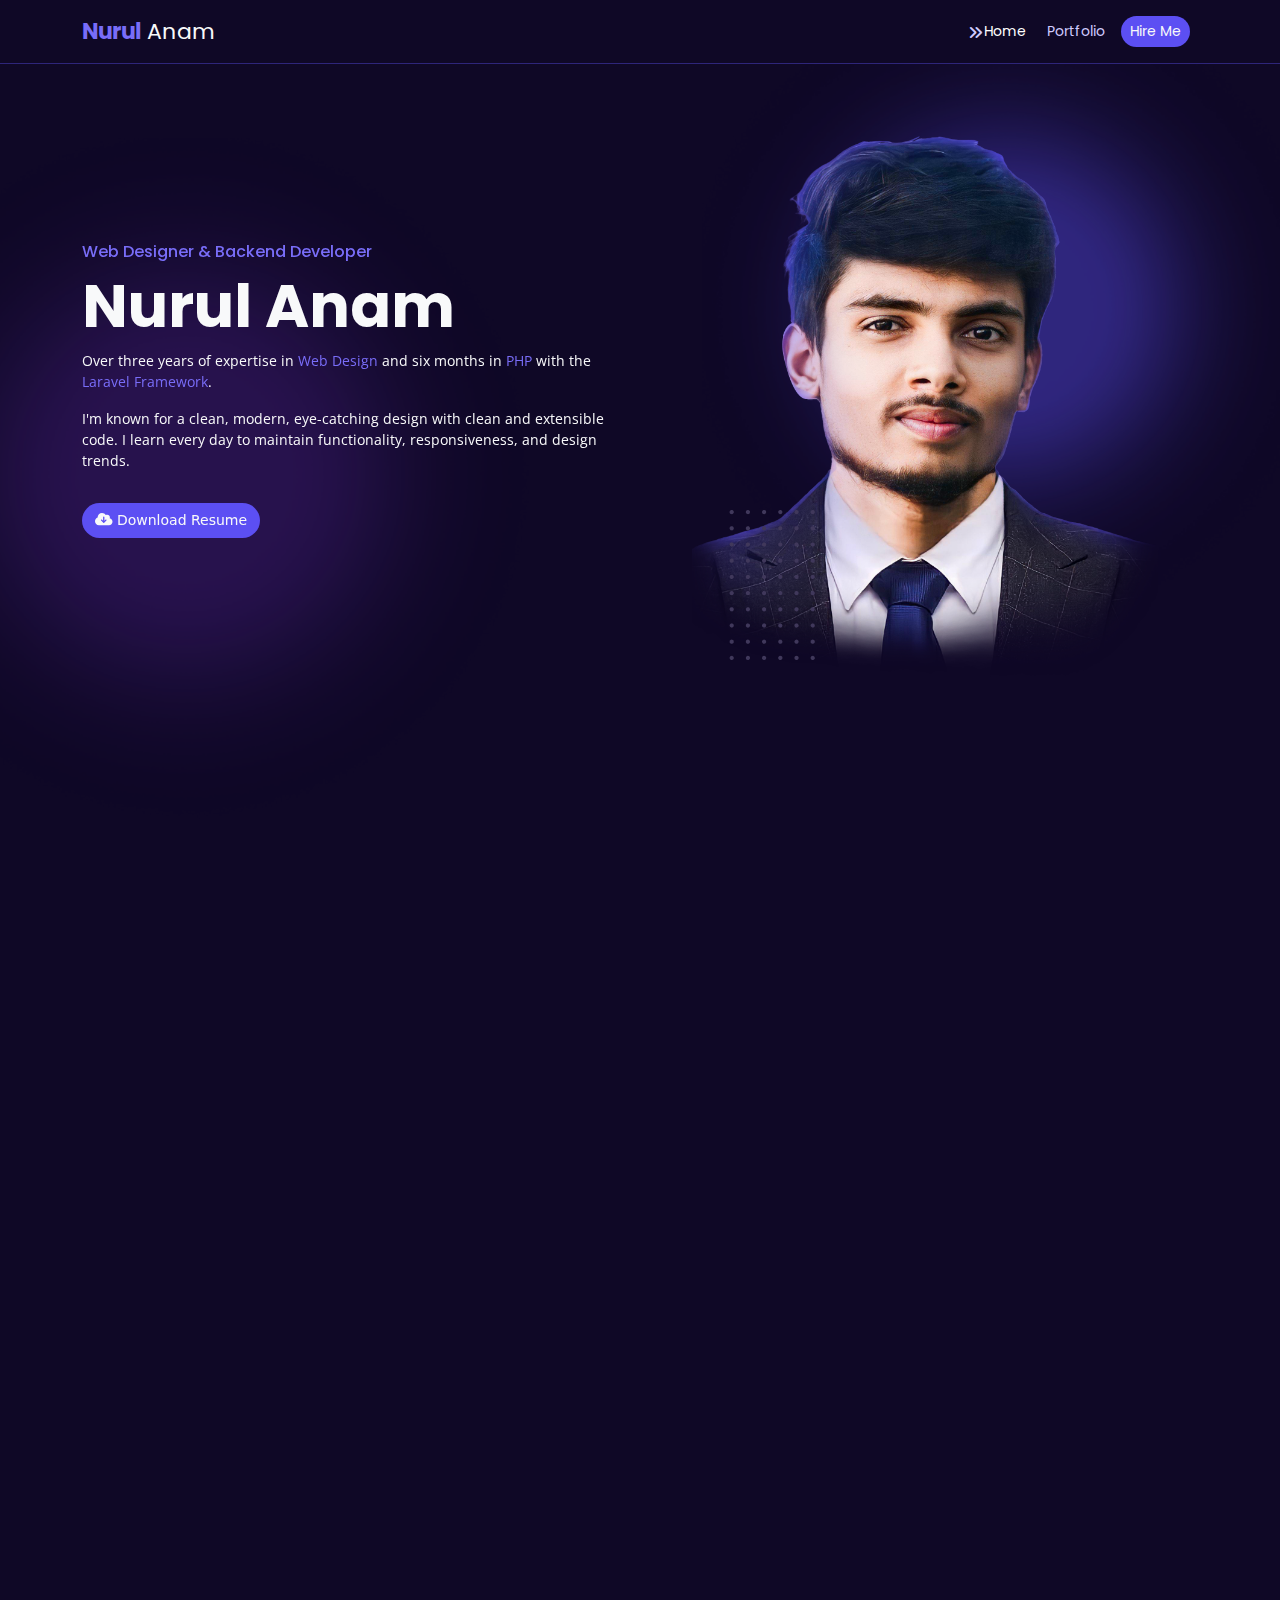
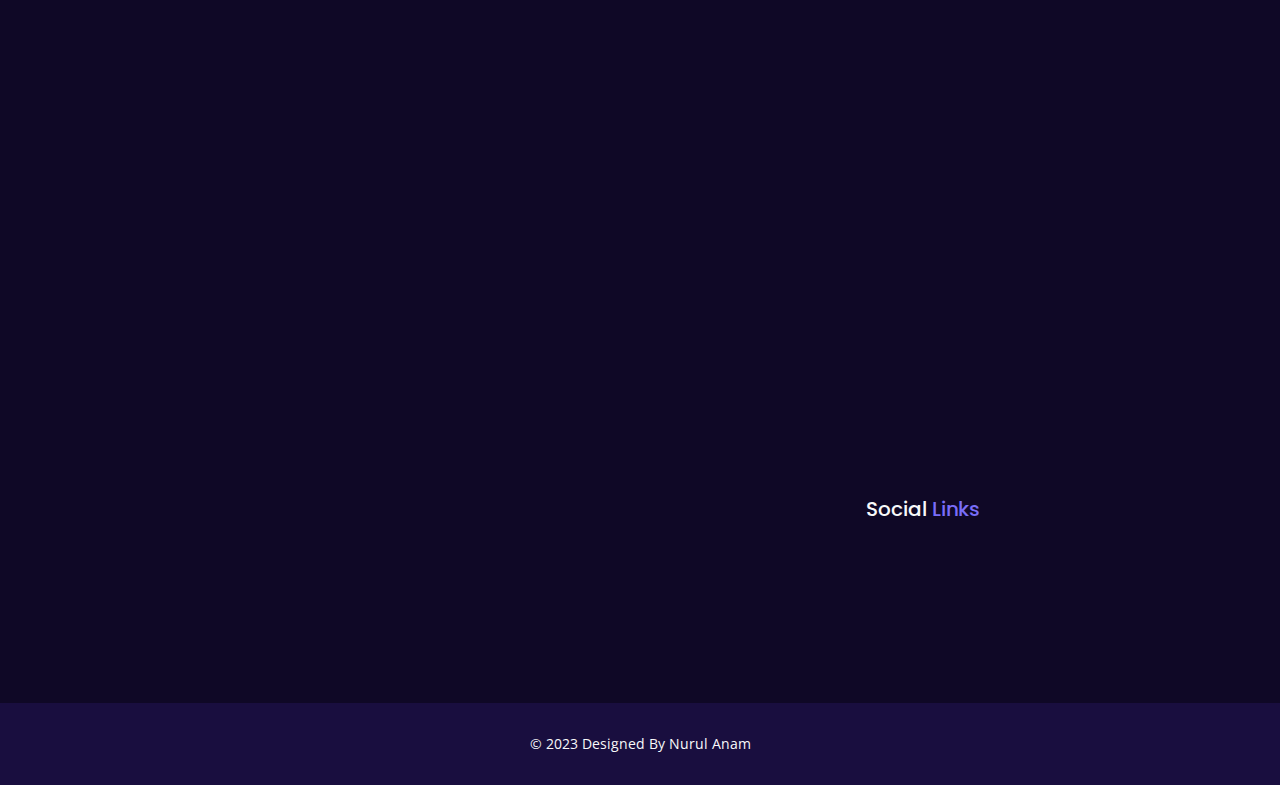
==== index.html @ 7de08f49 "portfolio page created" ====
<!DOCTYPE html>
<html lang="en">

<head>
    <!-- meta -->
    <meta charset="UTF-8">
    <meta http-equiv="X-UA-Compatible" content="IE=edge">
    <meta name="viewport" content="width=device-width, initial-scale=1.0">
    <!-- title -->
    <title>Nurul Anam : Web Designer And Backend Developer</title>
    <!-- fonts -->
    <link rel="preconnect" href="https://fonts.googleapis.com">
    <link rel="preconnect" href="https://fonts.gstatic.com" crossorigin>
    <!-- open sans -->
    <link
        href="https://fonts.googleapis.com/css2?family=Open+Sans:ital,wght@0,300;0,400;0,500;0,600;0,700;0,800;1,300;1,400;1,500;1,600;1,700;1,800&display=swap"
        rel="stylesheet">
    <!-- poppins -->
    <link
        href="https://fonts.googleapis.com/css2?family=Poppins:ital,wght@0,100;0,200;0,300;0,400;0,500;0,600;0,700;0,800;0,900;1,100;1,200;1,300;1,400;1,500;1,600;1,700;1,800;1,900&display=swap"
        rel="stylesheet">

    <!-- css links start -->
    <!-- font awesome -->
    <link rel="stylesheet" href="assets/css/all.css">
    <!-- AOS animation css -->
    <link rel="stylesheet" href="assets/css/aos.css">
    <!-- Magnific Popup core CSS file -->
    <link rel="stylesheet" href="assets/css/magnific-popup.css">
    <!-- bootstrap css -->
    <link rel="stylesheet" href="assets/css/bootstrap.min.css">
    <!-- main css -->
    <link rel="stylesheet" href="assets/scss/style.css">

    <!-- css links end -->


</head>
<!-- bg-body-tertiary -->

<body>
    <!-- header start -->
    <header>
        <!-- navbar start -->
        <nav class="navbar navbar-expand-lg bg-custom-1 fixed-top">
            <div class="container">
                <a class="navbar-brand text-light" href="#"><span><b>Nurul</b></span> Anam</a>
                <button class="navbar-toggler" type="button" data-bs-toggle="collapse"
                    data-bs-target="#navbarSupportedContent" aria-controls="navbarSupportedContent"
                    aria-expanded="false" aria-label="Toggle navigation">
                    <span class="navbar-toggler-icon"></span>
                </button>
                <div class="collapse navbar-collapse" id="navbarSupportedContent">
                    <ul class="navbar-nav ms-auto mb-2 mb-lg-0 align-items-center">
                        <li class="nav-item">
                            <a class="nav-link active" aria-current="page" href="#">Home</a>
                        </li>
                        <li class="nav-item">
                            <a class="nav-link" href="portfolio.html">Portfolio</a>
                        </li>
                        <li class="nav-item">
                            <a href="https://www.upwork.com/freelancers/~012e514f0b6fb2453f" class="nav-link button"
                                target="_blank"><button class="btn btn-sm text-light rounded-pill">Hire Me</button></a>
                        </li>
                    </ul>
                </div>
            </div>
        </nav>
        <!-- navbar end -->
    </header>
    <!-- header end -->

    <!-- banner section start -->
    <section class="banner">
        <div class="container">
            <div class="row align-items-center">
                <div class="col-md-6 align-items-center text-center text-md-start">
                    <div class="banner-texts" data-aos="fade-right" data-aos-easing="fade-left"
                        data-aos-duration="1500">
                        <h6 class="text-color-1">Web Designer & Backend Developer</h6>
                        <h1 class="text-light">Nurul Anam</h1>
                        <p class="text-light">Over three years of expertise in <span class="text-un">Web Design</span>
                            and six months in <span>PHP</span> with the <span>Laravel Framework</span>.</p>
                        <p class="text-light"> I'm known for a clean, modern, eye-catching design with clean and
                            extensible code.
                            I learn every day to maintain functionality, responsiveness, and design trends.</p>
                        <a href="assets/files/Nurul-Anam.pdf" class="btn text-light rounded-pill mt-3"><i
                                class="fa-solid fa-cloud-arrow-down"></i> Download Resume</a>
                    </div>
                </div>
                <div class="col-md-6">
                    <div class="banner-image" data-aos="fade-up" data-aos-easing="flip-down" data-aos-duration="1500"
                        data-aos-delay="100">
                        <img src="assets/images/NURUL ANAM.png" alt="Nurul Anam" class="img-fluid">
                    </div>
                </div>
            </div>
        </div>
    </section>
    <!-- banner section end -->

    <!-- quality section start -->
    <section class="quality">
        <div class="container">
            <div class="row">
                <div class="col-md-12 col-lg-8 offset-lg-2 rounded py-3 bg-custom-2 quality-box" data-aos="flip-up"
                    data-aos-easing="flip-down" data-aos-duration="1500">
                    <div class="row">
                        <div class="col-6 col-md-3 text-center">
                            <div class="qulaity-icon mt-3">
                                <div class="icon">
                                    <i class="fa-solid fa-display"></i>
                                </div>
                            </div>
                            <p class="pt-2">Responsive Design</p>
                        </div>
                        <div class="col-6 col-md-3 text-center">
                            <div class="qulaity-icon mt-3">
                                <div class="icon">
                                    <i class="fa-solid fa-user"></i>
                                </div>
                            </div>
                            <p class="pt-2">100% Satisfaction</p>
                        </div>
                        <div class="col-6 col-md-3 text-center">
                            <div class="qulaity-icon mt-3">
                                <div class="icon">
                                    <i class="fa-solid fa-hand-sparkles"></i>
                                </div>
                            </div>
                            <p class="pt-2">Clean Code</p>
                        </div>
                        <div class="col-6 col-md-3 text-center">
                            <div class="qulaity-icon mt-3">
                                <div class="icon">
                                    <i class="fa-solid fa-truck-fast"></i>
                                </div>
                            </div>
                            <p class="pt-2">On-Time Delivery</p>

                        </div>
                    </div>
                </div>
            </div>
        </div>
    </section>
    <!-- quality section end -->

    <!-- skills section start -->
    <section class="skills">
        <div class="container">
            <h2 class="text-light text-center" data-aos="fade-up" data-aos-easing="fade-down" data-aos-duration="1500">
                My <span>Skills</span></h2>
            <div class="row">
                <div class="col-md-6 pe-md-4">
                    <div class="row skills-item mb-3" data-aos="fade-right" data-aos-easing="fade-right"
                        data-aos-duration="1500">
                        <div class="col-sm-3">
                            <h5 class="text-light mb-0">HTML <span><b>:</b></span> </h5>
                        </div>
                        <div class="col-sm-9">
                            <div class="progress w-100">
                                <div class="progress-bar progress-bar-striped progress-bar-animated" role="progressbar"
                                    aria-label="Example with label" style="width: 98%;" aria-valuenow="98"
                                    aria-valuemin="0" aria-valuemax="100">98%</div>
                            </div>
                        </div>
                    </div>
                    <div class="row skills-item mb-3" data-aos="fade-right" data-aos-easing="fade-right"
                        data-aos-duration="1500" data-aos-delay="50">
                        <div class="col-sm-3">
                            <h5 class="text-light mb-0">CSS <span><b>:</b></span></h5>
                        </div>
                        <div class="col-sm-9">
                            <div class="progress w-100">
                                <div class="progress-bar progress-bar-striped progress-bar-animated" role="progressbar"
                                    aria-label="Example with label" style="width: 95%;" aria-valuenow="95"
                                    aria-valuemin="0" aria-valuemax="100">95%</div>
                            </div>
                        </div>
                    </div>
                    <div class="row skills-item mb-3" data-aos="fade-right" data-aos-easing="fade-right"
                        data-aos-duration="1500" data-aos-delay="50">
                        <div class="col-sm-3">
                            <h5 class="text-light mb-0">Bootstrap <span><b>:</b></span></h5>
                        </div>
                        <div class="col-sm-9">
                            <div class="progress w-100">
                                <div class="progress-bar progress-bar-striped progress-bar-animated" role="progressbar"
                                    aria-label="Example with label" style="width: 90%;" aria-valuenow="90"
                                    aria-valuemin="0" aria-valuemax="100">90%</div>
                            </div>
                        </div>
                    </div>
                    <div class="row skills-item mb-3" data-aos="fade-right" data-aos-easing="fade-right"
                        data-aos-duration="1500" data-aos-delay="50">
                        <div class="col-sm-3">
                            <h5 class="text-light mb-0">jQuery <span><b>:</b></span></h5>
                        </div>
                        <div class="col-sm-9">
                            <div class="progress w-100">
                                <div class="progress-bar progress-bar-striped progress-bar-animated" role="progressbar"
                                    aria-label="Example with label" style="width: 85%;" aria-valuenow="85"
                                    aria-valuemin="0" aria-valuemax="100">85%</div>
                            </div>
                        </div>
                    </div>
                    <div class="row skills-item mb-3" data-aos="fade-right" data-aos-easing="fade-right"
                        data-aos-duration="1500" data-aos-delay="50">
                        <div class="col-sm-3">
                            <h5 class="text-light mb-0">WordPress <span><b>:</b></span></h5>
                        </div>
                        <div class="col-sm-9">
                            <div class="progress w-100">
                                <div class="progress-bar progress-bar-striped progress-bar-animated" role="progressbar"
                                    aria-label="Example with label" style="width: 90%;" aria-valuenow="90"
                                    aria-valuemin="0" aria-valuemax="100">90%</div>
                            </div>
                        </div>
                    </div>
                </div>

                <div class="col-md-6 ps-md-4">
                    <div class="row skills-item mb-3" data-aos="fade-left" data-aos-easing="fade-right"
                        data-aos-duration="1500" data-aos-delay="50">
                        <div class="col-sm-3">
                            <h5 class="text-light mb-0">Ajax <span><b>:</b></span></h5>
                        </div>
                        <div class="col-sm-9">
                            <div class="progress w-100">
                                <div class="progress-bar progress-bar-striped progress-bar-animated" role="progressbar"
                                    aria-label="Example with label" style="width: 70%;" aria-valuenow="70"
                                    aria-valuemin="0" aria-valuemax="100">70%</div>
                            </div>
                        </div>
                    </div>
                    <div class="row skills-item mb-3" data-aos="fade-left" data-aos-easing="fade-right"
                        data-aos-duration="1500" data-aos-delay="50">
                        <div class="col-sm-3">
                            <h5 class="text-light mb-0">PHP <span><b>:</b></span></h5>
                        </div>
                        <div class="col-sm-9">
                            <div class="progress w-100">
                                <div class="progress-bar progress-bar-striped progress-bar-animated" role="progressbar"
                                    aria-label="Example with label" style="width: 85%;" aria-valuenow="85"
                                    aria-valuemin="0" aria-valuemax="100">85%</div>
                            </div>
                        </div>
                    </div>
                    <div class="row skills-item mb-3" data-aos="fade-left" data-aos-easing="fade-right"
                        data-aos-duration="1500" data-aos-delay="50">
                        <div class="col-sm-3">
                            <h5 class="text-light mb-0">Laravel <span><b>:</b></span></h5>
                        </div>
                        <div class="col-sm-9">
                            <div class="progress w-100">
                                <div class="progress-bar progress-bar-striped progress-bar-animated" role="progressbar"
                                    aria-label="Example with label" style="width: 80%;" aria-valuenow="80"
                                    aria-valuemin="0" aria-valuemax="100">80%</div>
                            </div>
                        </div>
                    </div>
                    <div class="row skills-item mb-3" data-aos="fade-left" data-aos-easing="fade-right"
                        data-aos-duration="1500" data-aos-delay="50">
                        <div class="col-sm-3">
                            <h5 class="text-light mb-0">JSON <span><b>:</b></span></h5>
                        </div>
                        <div class="col-sm-9">
                            <div class="progress w-100">
                                <div class="progress-bar progress-bar-striped progress-bar-animated" role="progressbar"
                                    aria-label="Example with label" style="width: 80%;" aria-valuenow="80"
                                    aria-valuemin="0" aria-valuemax="100">80%</div>
                            </div>
                        </div>
                    </div>
                    <div class="row skills-item mb-3" data-aos="fade-left" data-aos-easing="fade-right"
                        data-aos-duration="1500" data-aos-delay="50">
                        <div class="col-sm-3">
                            <h5 class="text-light mb-0">MySQL <span><b>:</b></span></h5>
                        </div>
                        <div class="col-sm-9">
                            <div class="progress w-100">
                                <div class="progress-bar progress-bar-striped progress-bar-animated" role="progressbar"
                                    aria-label="Example with label" style="width: 85%;" aria-valuenow="85"
                                    aria-valuemin="0" aria-valuemax="100">85%</div>
                            </div>
                        </div>
                    </div>
                </div>
            </div>
        </div>
    </section>
    <!-- skills section end -->

    <!-- recent project section start -->
    <section class="recent-projects">
        <div class="container text-center">
            <h2 class="text-light text-center" data-aos="fade-up" data-aos-easing="fade-down" data-aos-duration="1500">
                Recent <span>Projects</span></h2>
            <div class="row align-items-center">
                <div class="col-md-5 img-pop" data-aos="fade-right" data-aos-easing="fade-left" data-aos-duration="1500">
                    <a href="assets/images/projects/full preview/creative consultant agency wordpress landing page design .png" target="_blank">
                        <img src="assets/images/projects/consultant company landing page design.png" alt=""
                        class="img-fluid rounded">
                    </a>
                </div>
                <div class="col-md-7 text-light text-center text-md-start ps-md-5 my-4 my-md-0" data-aos="fade-left"
                    data-aos-easing="fade-right" data-aos-duration="1500">
                    <h3><span>Landing Page</span> Design for Consultant company.</h3>
                    <p>Lorem ipsum dolor sit amet consectetur, adipisicing elit. Accusantium assumenda molestias animi
                        natus sint porro similique atque veniam vitae modi.</p>
                    <p>Lorem ipsum dolor, sit amet consectetur adipisicing elit. Dolorem excepturi alias sint distinctio
                        voluptatum harum aperiam doloremque est optio, aliquid itaque vitae quod amet vel pariatur
                        tempore nostrum corporis molestias! Cupiditate reprehenderit voluptatum, delectus perspiciatis
                        quo est rem libero debitis harum, deserunt labore.</p>
                    <button class="btn text-light rounded-pill"><i class="fa-solid fa-eye"></i> Live Preview</button>
                </div>
            </div>
            <div class="row align-items-center">
                <div class="col-md-7 order-2 order-md-1 text-light text-center text-md-start text-shadow-img-left pe-md-5 my-4 my-md-0"
                    data-aos="fade-right" data-aos-easing="fade-left" data-aos-duration="1500">
                    <h3><span>PSD to HTML</span> Conversion using Bootstrap.</h3>
                    <p>Lorem ipsum dolor sit amet consectetur, adipisicing elit. Accusantium assumenda molestias animi
                        natus sint porro similique atque veniam vitae modi.</p>
                    <p>Lorem ipsum dolor, sit amet consectetur adipisicing elit. Dolorem excepturi alias sint distinctio
                        voluptatum harum aperiam doloremque est optio, aliquid itaque vitae quod amet vel pariatur
                        tempore nostrum corporis molestias! Cupiditate reprehenderit voluptatum, delectus perspiciatis
                        quo est rem libero debitis harum, deserunt labore.</p>
                    <button class="btn text-light rounded-pill"><i class="fa-solid fa-eye"></i> Live Preview</button>
                </div>
                <div class="col-md-5 order-1 order-md-2 img-pop" data-aos="fade-left" data-aos-easing="fade-right"
                    data-aos-duration="1500">
                    <a href="assets/images/projects/full preview/screencapture-nurulanam-me-nandine-psd-to-bootstrap-2023-02-04-18_41_20.png"
                        target="_blank">
                        <img src="assets/images/projects/PSD To HTML Using Bootstrap Conversion banner.png" alt=""
                            class="img-fluid rounded">
                    </a>
                </div>
            </div>
            <div class="row align-items-center">
                <div class="col-md-5 img-pop" data-aos="fade-right" data-aos-easing="fade-left"
                    data-aos-duration="1500">
                    <a href="assets/images/projects/full preview/689043144676795.6290657dba9fd.png" target="_blank">
                        <img src="assets/images/projects/WordPress Landing Page Design For An Emerald Company banner.png"
                            alt="" class="img-fluid rounded">
                    </a>
                </div>
                <div class="col-md-7 text-light text-center text-md-start text-shadow-img-right ps-md-5 my-4 my-md-0"
                    data-aos="fade-left" data-aos-easing="fade-right" data-aos-duration="1500">
                    <h3><span>WordPress Landing Page</span> for Emerald Zambia.</h3>
                    <p>Lorem ipsum dolor sit amet consectetur, adipisicing elit. Accusantium assumenda molestias animi
                        natus sint porro similique atque veniam vitae modi.</p>
                    <p>Lorem ipsum dolor, sit amet consectetur adipisicing elit. Dolorem excepturi alias sint distinctio
                        voluptatum harum aperiam doloremque est optio, aliquid itaque vitae quod amet vel pariatur
                        tempore nostrum corporis molestias! Cupiditate reprehenderit voluptatum, delectus perspiciatis
                        quo est rem libero debitis harum, deserunt labore.</p>
                    <button class="btn text-light rounded-pill"><i class="fa-solid fa-eye"></i> Live Preview</button>
                </div>
            </div>
            <div class="row align-items-center">
                <div class="col-md-7 order-2 order-md-1 text-light text-center text-md-start text-shadow-dot-right pe-md-5 my-4 my-md-0"
                    data-aos="fade-right" data-aos-easing="fade-left" data-aos-duration="1500">
                    <h3><span>Security Agency</span> Landing Page Design.</h3>
                    <p>Lorem ipsum dolor sit amet consectetur, adipisicing elit. Accusantium assumenda molestias animi
                        natus sint porro similique atque veniam vitae modi.</p>
                    <p>Lorem ipsum dolor, sit amet consectetur adipisicing elit. Dolorem excepturi alias sint distinctio
                        voluptatum harum aperiam doloremque est optio, aliquid itaque vitae quod amet vel pariatur
                        tempore nostrum corporis molestias! Cupiditate reprehenderit voluptatum, delectus perspiciatis
                        quo est rem libero debitis harum, deserunt labore.</p>
                    <a href="https://lima-security.com/" target="_blank">
                        <button class="btn text-light rounded-pill"><i class="fa-solid fa-eye"></i> Live Preview</button>
                    </a>
                </div>
                <div class="col-md-5 order-1 order-md-2 img-pop" data-aos="fade-left" data-aos-easing="fade-right"
                    data-aos-duration="1500">
                    <a href="assets/images/projects/full preview/security agency website design wordpress full web page by nurul anam.png"
                        target="_blank">
                        <img src="assets/images/projects/secqurity agency landing page design banner.png" alt=""
                            class="img-fluid rounded">
                    </a>
                </div>
            </div>
            <a href="portfolio.html">
                <button class="btn text-light mt-3 rounded-pill" data-aos="fade-up" data-aos-easing="fade-down"
                data-aos-duration="1500" data-aos-delay="50">Checkout All Projects <i
                    class="fa-solid fa-arrow-right"></i>
            </button>
            </a>
        </div>
    </section>
    <!-- recent project section end -->

    <!-- contact section start -->
    <section class="contact">
        <div class="container">
            <div class="row">
                <div class="col-12">
                    <h2 class="text-light text-center" data-aos="fade-up" data-aos-easing="fade-down"
                        data-aos-duration="1500">
                        Contact <span>Me</span></h2>
                    <div class="row align-items-center">
                        <div class="col-lg-8">
                            <!-- contact form start -->
                            <div class="contact-form bg-custom-2 rounded p-5" data-aos="fade-right"
                                data-aos-easing="fade-left" data-aos-duration="1500">
                                <form action="">
                                    <div class="form-group mb-3">
                                        <div class="row">
                                            <div class="col-sm-3">
                                                <label for="name" class="form-label text-light">Your Name
                                                    <span>*</span></label>
                                            </div>
                                            <div class="col-sm-9">
                                                <input type="text" class="form-control" placeholder="Enter Your Name">
                                            </div>
                                        </div>
                                    </div>
                                    <div class="form-group mb-3">
                                        <div class="row">
                                            <div class="col-sm-3">
                                                <label for="name" class="form-label text-light">E-mail
                                                    <span>*</span></label>
                                            </div>
                                            <div class="col-sm-9">
                                                <input type="text" class="form-control" placeholder="Enter Your E-Mail">
                                            </div>
                                        </div>
                                    </div>
                                    <div class="form-group mb-3">
                                        <div class="row">
                                            <div class="col-sm-3">
                                                <label for="name" class="form-label text-light">Message
                                                    <span>*</span></label>
                                            </div>
                                            <div class="col-sm-9">
                                                <textarea name="" id="" cols="30" rows="5" class="form-control"
                                                    placeholder="Type Your Message"></textarea>
                                            </div>
                                        </div>
                                    </div>
                                    <div class="form-group">
                                        <div class="row">
                                            <div class="col-sm-3">
                                            </div>
                                            <div class="col-sm-9">
                                                <button class="btn text-light rounded-pill"><i
                                                        class="fa-solid fa-paper-plane"></i> Send</button>
                                            </div>
                                        </div>
                                    </div>
                                </form>
                            </div>
                            <!-- contact form start -->
                        </div>
                        <div class="col-12 col-lg-4">
                            <ul class="list-group">
                                <li class="list-group-item d-flex justify-content-start align-items-center"
                                    data-aos="fade-left" data-aos-easing="fade-right" data-aos-duration="1500">
                                    <div class="contact-list-icon text-center text-light">
                                        <div class="icon">
                                            <i class="fa-solid fa-envelope-open-text"></i>
                                        </div>
                                    </div>
                                    <a href="mailto:nurulanam.bd@gmail.com">
                                        <p class="ms-3 text-light">nurulanam.bd@gmail.com</p>
                                    </a>
                                </li>
                                <li class="list-group-item d-flex justify-content-start align-items-center"
                                    data-aos="fade-left" data-aos-easing="fade-right" data-aos-duration="1500"
                                    data-aos-delay="50">
                                    <div class="contact-list-icon text-center text-light">
                                        <div class="icon">
                                            <i class="fa-solid fa-phone-volume"></i>
                                        </div>
                                    </div>
                                    <a href="tel:+8801787419798">
                                        <p class="ms-3 text-light">+880 1787419798</p>
                                    </a>
                                </li>
                                <li class="list-group-item d-flex justify-content-start align-items-center"
                                    data-aos="fade-left" data-aos-easing="fade-right" data-aos-duration="1500"
                                    data-aos-delay="100">
                                    <div class="contact-list-icon text-center text-light">
                                        <div class="icon">
                                            <i class="fa-solid fa-location-dot"></i>
                                        </div>
                                    </div>
                                    <p class="ms-3 text-light">Taltala, Satkhira, 9400, Bangladesh</p>
                                </li>
                            </ul>
                            <h5 class="text-light ms-4 py-4">Social <span>Links</span></h5>
                            <ul class="list d-flex justify-content-start">
                                <li class="list-group-item mx-2" data-bs-toggle="tooltip" data-bs-placement="bottom"
                                    data-bs-title="Behance" data-aos="fade-up" data-aos-easing="fade-down"
                                    data-aos-duration="1500" data-aos-delay="50">
                                    <a href="https://www.behance.net/nurulanam" target="_blank">
                                        <div class="contact-list-icon text-center text-light">
                                            <div class="icon">
                                                <i class="fa-brands fa-behance"></i>
                                            </div>
                                        </div>
                                    </a>
                                </li>
                                <li class="list-group-item mx-2" data-bs-toggle="tooltip" data-bs-placement="bottom"
                                    data-bs-title="Github" data-aos="fade-up" data-aos-easing="fade-down"
                                    data-aos-duration="1500" data-aos-delay="100">
                                    <a href="https://github.com/nurulanam" target="_blank">
                                        <div class="contact-list-icon text-center text-light">
                                            <div class="icon">
                                                <i class="fa-brands fa-github"></i>
                                            </div>
                                        </div>
                                    </a>
                                </li>
                                <li class="list-group-item mx-2" data-bs-toggle="tooltip" data-bs-placement="bottom"
                                    data-bs-title="Linkedin" data-aos="fade-up" data-aos-easing="fade-down"
                                    data-aos-duration="1500" data-aos-delay="150">
                                    <a href="https://www.linkedin.com/in/nurul-anam/" target="_blank">
                                        <div class="contact-list-icon text-center text-light">
                                            <div class="icon">
                                                <i class="fa-brands fa-linkedin-in"></i>
                                            </div>
                                        </div>
                                    </a>
                                </li>
                                <li class="list-group-item mx-2" data-bs-toggle="tooltip" data-bs-placement="bottom"
                                    data-bs-title="Youtube" data-aos="fade-up" data-aos-easing="fade-down"
                                    data-aos-duration="1500" data-aos-delay="200">
                                    <a href="https://www.youtube.com/@anams_secret" target="_blank">
                                        <div class="contact-list-icon text-center text-light">
                                            <div class="icon">
                                                <i class="fa-brands fa-youtube"></i>
                                            </div>
                                        </div>
                                    </a>
                                </li>
                                <li class="list-group-item mx-2" data-bs-toggle="tooltip" data-bs-placement="bottom"
                                    data-bs-title="Telegram" data-aos="fade-up" data-aos-easing="fade-down"
                                    data-aos-duration="1500" data-aos-delay="250">
                                    <a href="http://t.me/dev_anam" target="_blank">
                                        <div class="contact-list-icon text-center text-light">
                                            <div class="icon">
                                                <i class="fa-brands fa-telegram"></i>
                                            </div>
                                        </div>
                                    </a>
                                </li>
                            </ul>
                        </div>
                    </div>
                </div>
            </div>
        </div>
    </section>
    <!-- contact section end -->

    <!-- footer start -->
    <footer>
        <div class="container">
            <div class="row align-items-center">
                <div class="col-12 text-center text-light">
                    <p>&copy; 2023 Designed By Nurul Anam</p>
                </div>
            </div>
        </div>
    </footer>
    <!-- footer end -->

    <!-- scripts start -->
    <!-- jQuery -->
    <script src="//ajax.googleapis.com/ajax/libs/jquery/1.9.1/jquery.min.js"></script>
    <!-- Magnific Popup core JS file -->
    <script src="assets/js/jquery.magnific-popup.min.js"></script>
    <!-- font awesome  -->
    <script src="assets/js/all.js"></script>
    <!-- AOS animation -->
    <script src="assets/js/aos.js"></script>
    <!-- bootstrap  -->
    <script src="assets/js/bootstrap.bundle.min.js"></script>
    <!-- custom js  -->
    <script src="assets/js/custom.js"></script>

    <!-- scripts end -->

</body>

</html>
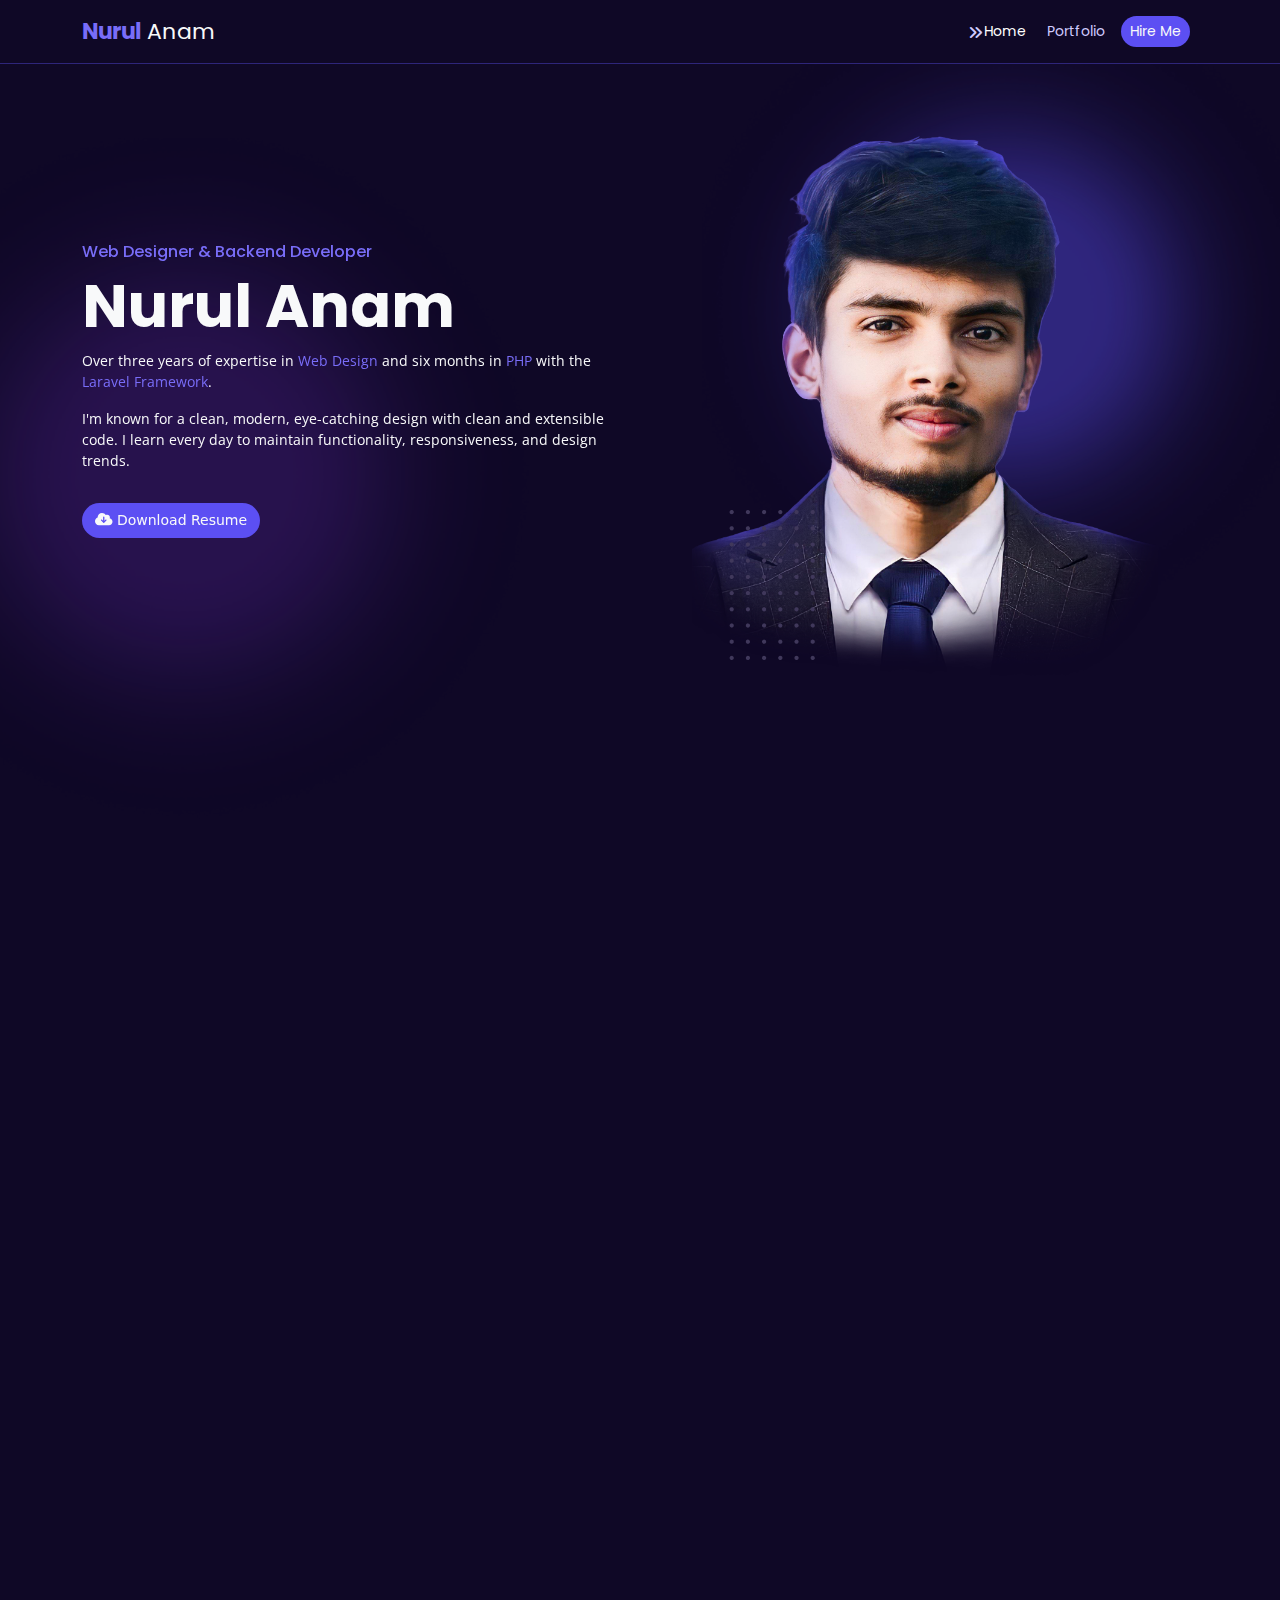
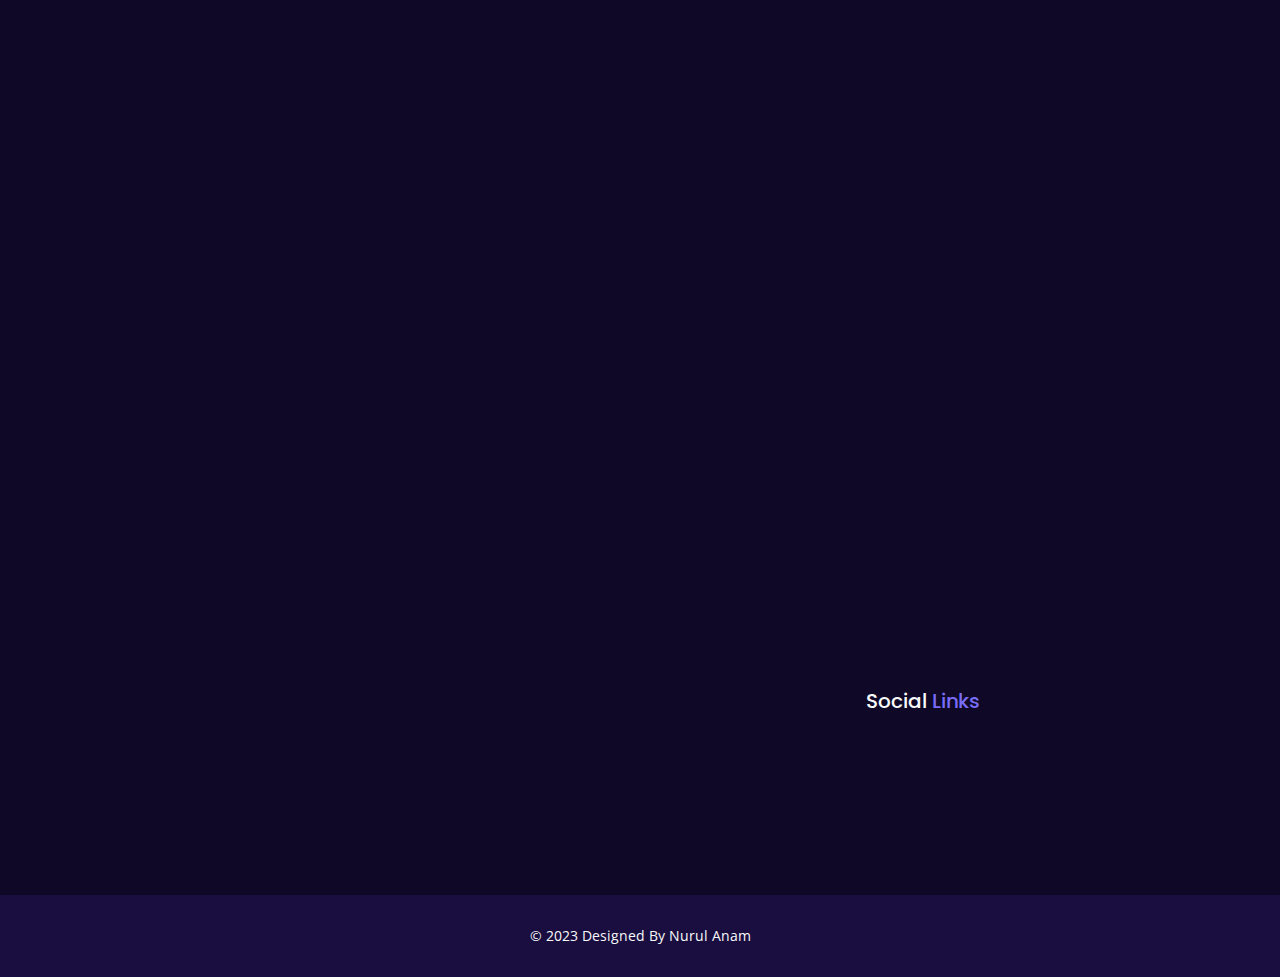
==== commit b6affb78: "home page svg added" ====
--- a/index.html
+++ b/index.html
@@ -298,10 +298,12 @@
             <h2 class="text-light text-center" data-aos="fade-up" data-aos-easing="fade-down" data-aos-duration="1500">
                 Recent <span>Projects</span></h2>
             <div class="row align-items-center">
-                <div class="col-md-5 img-pop" data-aos="fade-right" data-aos-easing="fade-left" data-aos-duration="1500">
-                    <a href="assets/images/projects/full preview/creative consultant agency wordpress landing page design .png" target="_blank">
+                <div class="col-md-5 img-pop" data-aos="fade-right" data-aos-easing="fade-left"
+                    data-aos-duration="1500">
+                    <a href="assets/images/projects/full preview/creative consultant agency wordpress landing page design .png"
+                        target="_blank">
                         <img src="assets/images/projects/consultant company landing page design.png" alt=""
-                        class="img-fluid rounded">
+                            class="img-fluid rounded">
                     </a>
                 </div>
                 <div class="col-md-7 text-light text-center text-md-start ps-md-5 my-4 my-md-0" data-aos="fade-left"
@@ -316,6 +318,17 @@
                     <button class="btn text-light rounded-pill"><i class="fa-solid fa-eye"></i> Live Preview</button>
                 </div>
             </div>
+            <!-- svg start -->
+            <div class="svg" data-aos="flip-up" data-aos-easing="fade-left" data-aos-duration="1500">
+                <svg class="absolute left-[20%] top-[85%] hidden lg:block" width="432" height="125" fill="none"
+                    data-reveal="in-fade">
+                    <path
+                        d="M1.633 1.29c.308 12.988-3.497 38 10.01 54.328 14.885 19.842 32.162 24.39 52.725 28.521 36.088 7.25 72.202 8.779 109.27 1.774 11.033-2.085 21.968-8.278 32.723-12.617 11.066-4.465 22.127-8.914 33.321-12.404 23.822-7.426 47.443-7.882 71.079-5.229 20.514 2.303 41.669 2.608 61.157 11.122 30.981 6.832 49.838 47.155 58.34 57.199"
+                        stroke="#F0B9DD" stroke-width="2" stroke-linecap="round" stroke-linejoin="round"
+                        stroke-dasharray="4 8 4 8"></path>
+                </svg>
+            </div>
+            <!-- svg end -->
             <div class="row align-items-center">
                 <div class="col-md-7 order-2 order-md-1 text-light text-center text-md-start text-shadow-img-left pe-md-5 my-4 my-md-0"
                     data-aos="fade-right" data-aos-easing="fade-left" data-aos-duration="1500">
@@ -335,8 +348,20 @@
                         <img src="assets/images/projects/PSD To HTML Using Bootstrap Conversion banner.png" alt=""
                             class="img-fluid rounded">
                     </a>
-                </div>
-            </div>
+
+                </div>
+            </div>
+            <!-- svg svg1 start -->
+            <div class="svg svg1" data-aos="fade-left" data-aos-easing="fade-right" data-aos-duration="1500">
+                <svg class="absolute left-[20%] top-[85%] hidden lg:block" transform="scale(-1 1)" width="432" height="125" fill="none"
+                    data-reveal="in-fade">
+                    <path
+                        d="M1.633 1.29c.308 12.988-3.497 38 10.01 54.328 14.885 19.842 32.162 24.39 52.725 28.521 36.088 7.25 72.202 8.779 109.27 1.774 11.033-2.085 21.968-8.278 32.723-12.617 11.066-4.465 22.127-8.914 33.321-12.404 23.822-7.426 47.443-7.882 71.079-5.229 20.514 2.303 41.669 2.608 61.157 11.122 30.981 6.832 49.838 47.155 58.34 57.199"
+                        stroke="#F0B9DD" stroke-width="2" stroke-linecap="round" stroke-linejoin="round"
+                        stroke-dasharray="4 8 4 8"></path>
+                </svg>
+            </div>
+            <!-- svg svg1 end -->
             <div class="row align-items-center">
                 <div class="col-md-5 img-pop" data-aos="fade-right" data-aos-easing="fade-left"
                     data-aos-duration="1500">
@@ -357,6 +382,17 @@
                     <button class="btn text-light rounded-pill"><i class="fa-solid fa-eye"></i> Live Preview</button>
                 </div>
             </div>
+            <!-- svg start -->
+            <div class="svg" data-aos="fade-down-right" data-aos-easing="fade-left" data-aos-duration="1500">
+                <svg class="absolute left-[55%] -bottom-[20%] hidden h-[150px] w-[580px] -translate-x-1/2 -translate-y-1/2 transform lg:block"
+                    fill="none" data-reveal="in-fade">
+                    <path
+                        d="M1 1c7.255 23.316 12.132 49.428 31.848 67.45 11.32 10.349 16.684 18.72 32.52 24.395 13.96 5.003 51.325 18.606 66.469 5.364 7.463-6.526 16.624-20.318 3.781-26.82-6.446-3.262-17.016-2.214-24.201-1.616-5.314.443-6.954 5.964-8.739 9.258-5.374 9.922-2.814 24.311 4.874 32.256 17.363 17.942 41.593 32.2 69.242 35.71 22.248 2.823 45.197 1.977 67.561 4.041 34.213 3.157 70.887 7.217 104.031 15.577 18.72 4.721 37.381 9.547 56.133 14.18 10.798 2.669 27.801 6.337 37.726 11.137C463.073 201.574 473.557 214.827 479 218"
+                        stroke="#AAD1B6" stroke-width="2" stroke-linecap="round" stroke-linejoin="round"
+                        stroke-dasharray="4 8 4 8"></path>
+                </svg>
+            </div>
+            <!-- svg end -->
             <div class="row align-items-center">
                 <div class="col-md-7 order-2 order-md-1 text-light text-center text-md-start text-shadow-dot-right pe-md-5 my-4 my-md-0"
                     data-aos="fade-right" data-aos-easing="fade-left" data-aos-duration="1500">
@@ -368,7 +404,8 @@
                         tempore nostrum corporis molestias! Cupiditate reprehenderit voluptatum, delectus perspiciatis
                         quo est rem libero debitis harum, deserunt labore.</p>
                     <a href="https://lima-security.com/" target="_blank">
-                        <button class="btn text-light rounded-pill"><i class="fa-solid fa-eye"></i> Live Preview</button>
+                        <button class="btn text-light rounded-pill"><i class="fa-solid fa-eye"></i> Live
+                            Preview</button>
                     </a>
                 </div>
                 <div class="col-md-5 order-1 order-md-2 img-pop" data-aos="fade-left" data-aos-easing="fade-right"
@@ -381,10 +418,10 @@
                 </div>
             </div>
             <a href="portfolio.html">
-                <button class="btn text-light mt-3 rounded-pill" data-aos="fade-up" data-aos-easing="fade-down"
-                data-aos-duration="1500" data-aos-delay="50">Checkout All Projects <i
-                    class="fa-solid fa-arrow-right"></i>
-            </button>
+                <button class="btn text-light mt-5 rounded-pill mt-5" data-aos="fade-up" data-aos-easing="fade-down"
+                    data-aos-duration="1500" data-aos-delay="50">Checkout All Projects <i
+                        class="fa-solid fa-arrow-right"></i>
+                </button>
             </a>
         </div>
     </section>
--- a/assets/scss/style.css
+++ b/assets/scss/style.css
@@ -395,7 +395,7 @@
   padding: 30px 0px;
 }
 .recent-projects .row {
-  padding-bottom: 60px;
+  padding-bottom: 0px;
   position: relative;
 }
 .recent-projects h2 {
@@ -627,6 +627,14 @@
   padding-top: 15px;
 }
 
+@media (max-width: 991px) {
+  .svg {
+    display: none;
+  }
+  .recent-projects .row {
+    padding: 15px 0px;
+  }
+}
 @media (max-width: 767px) {
   .quality .quality-box .col-md-3:first-child, .quality .quality-box .col-md-3:nth-child(2) {
     border-bottom: 1px solid rgba(15, 8, 38, 0.4431372549) !important;
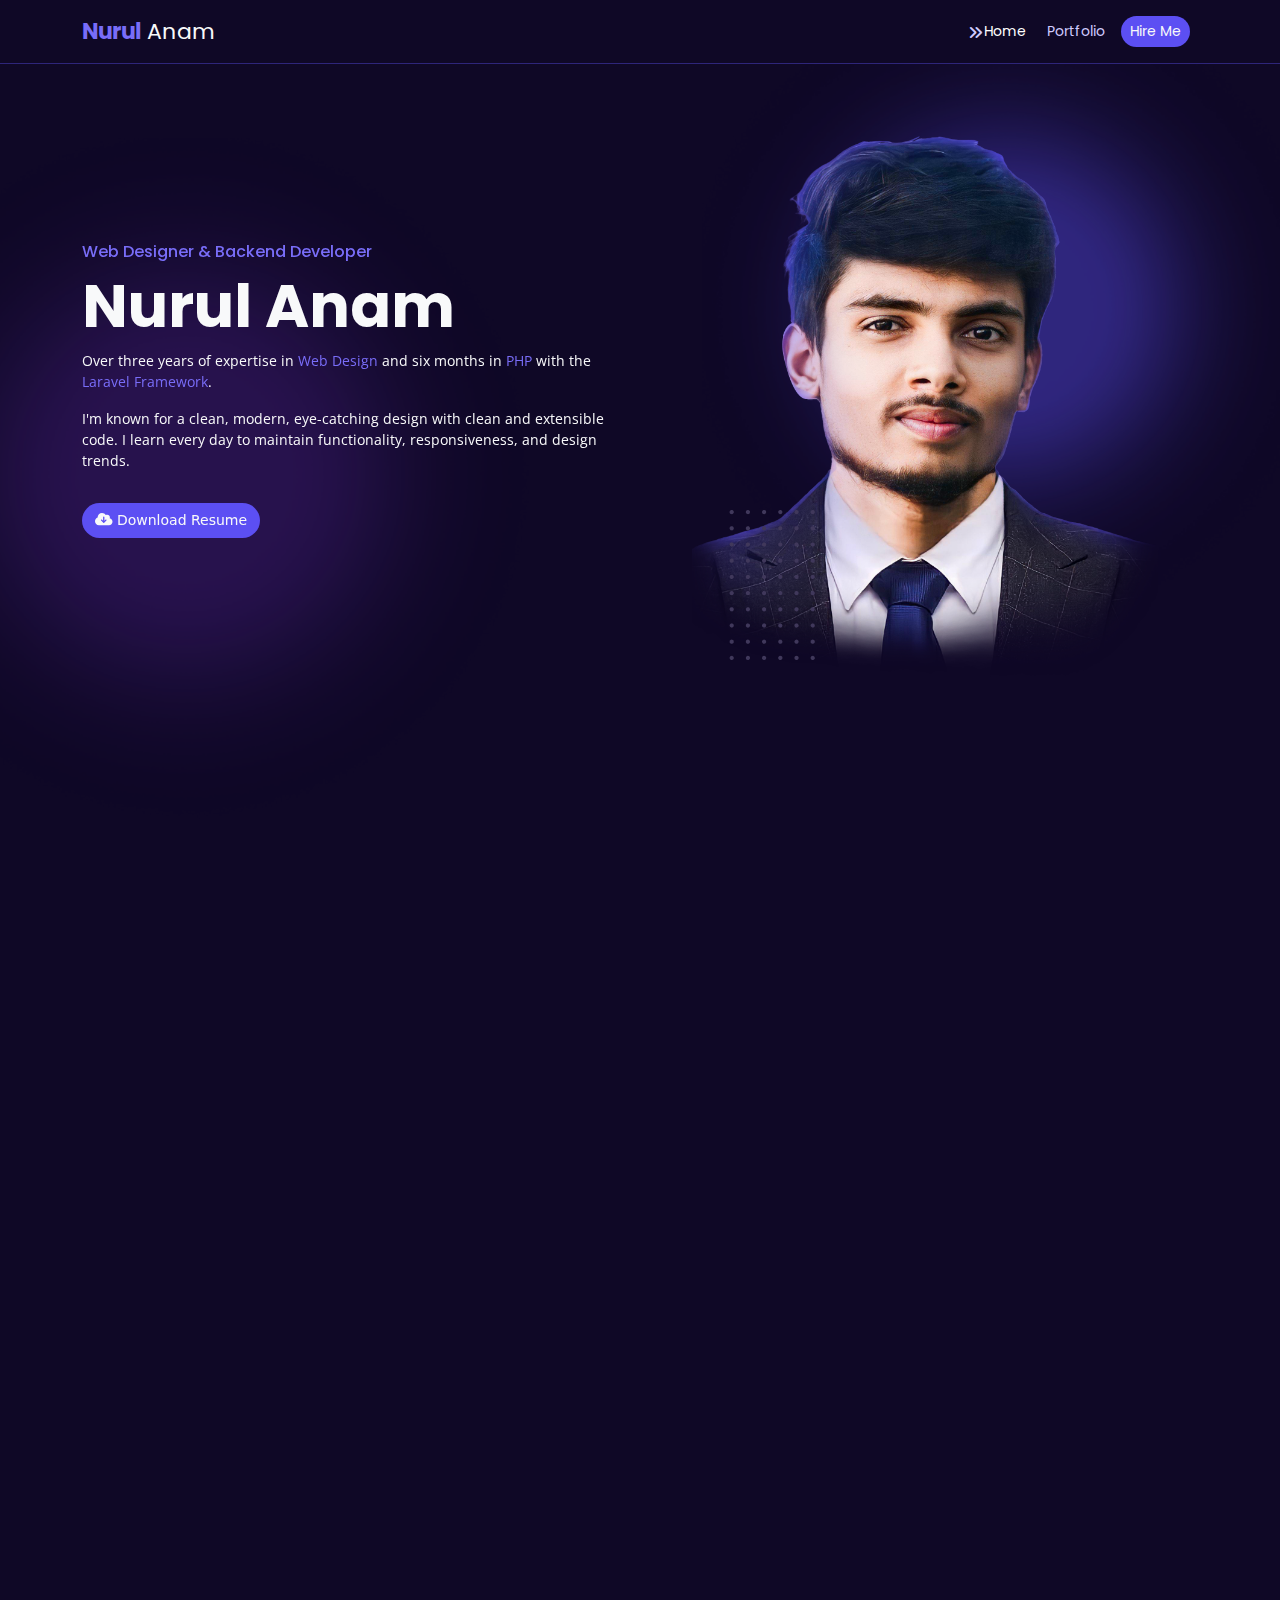
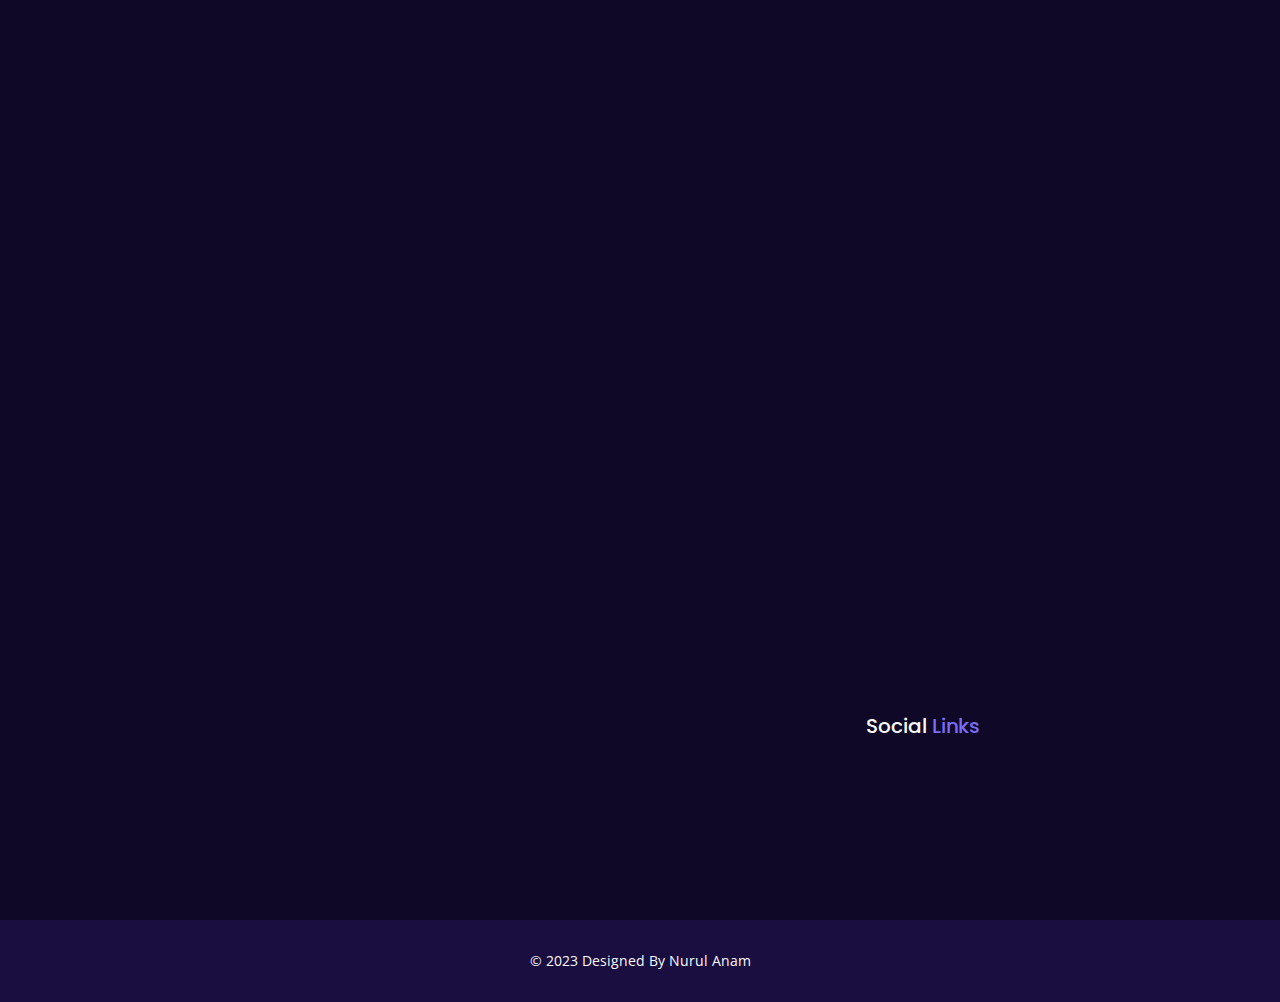
==== commit 92d26a19: "home page svg changed" ====
--- a/index.html
+++ b/index.html
@@ -74,7 +74,7 @@
     <section class="banner">
         <div class="container">
             <div class="row align-items-center">
-                <div class="col-md-6 align-items-center text-center text-md-start">
+                <div class="col-md-6 order-2 order-md-1 align-items-center text-center text-md-start">
                     <div class="banner-texts" data-aos="fade-right" data-aos-easing="fade-left"
                         data-aos-duration="1500">
                         <h6 class="text-color-1">Web Designer & Backend Developer</h6>
@@ -88,7 +88,7 @@
                                 class="fa-solid fa-cloud-arrow-down"></i> Download Resume</a>
                     </div>
                 </div>
-                <div class="col-md-6">
+                <div class="col-md-6 order-1 order-md-2">
                     <div class="banner-image" data-aos="fade-up" data-aos-easing="flip-down" data-aos-duration="1500"
                         data-aos-delay="100">
                         <img src="assets/images/NURUL ANAM.png" alt="Nurul Anam" class="img-fluid">
@@ -319,12 +319,12 @@
                 </div>
             </div>
             <!-- svg start -->
-            <div class="svg" data-aos="flip-up" data-aos-easing="fade-left" data-aos-duration="1500">
-                <svg class="absolute left-[20%] top-[85%] hidden lg:block" width="432" height="125" fill="none"
-                    data-reveal="in-fade">
+            <div class="svg" data-aos="fade-down-right" data-aos-easing="fade-left" data-aos-duration="1500">
+                <svg class="absolute left-[55%] -bottom-[20%] hidden h-[150px] w-[580px] -translate-x-1/2 -translate-y-1/2 transform lg:block"
+                    fill="none" data-reveal="in-fade">
                     <path
-                        d="M1.633 1.29c.308 12.988-3.497 38 10.01 54.328 14.885 19.842 32.162 24.39 52.725 28.521 36.088 7.25 72.202 8.779 109.27 1.774 11.033-2.085 21.968-8.278 32.723-12.617 11.066-4.465 22.127-8.914 33.321-12.404 23.822-7.426 47.443-7.882 71.079-5.229 20.514 2.303 41.669 2.608 61.157 11.122 30.981 6.832 49.838 47.155 58.34 57.199"
-                        stroke="#F0B9DD" stroke-width="2" stroke-linecap="round" stroke-linejoin="round"
+                        d="M1 1c7.255 23.316 12.132 49.428 31.848 67.45 11.32 10.349 16.684 18.72 32.52 24.395 13.96 5.003 51.325 18.606 66.469 5.364 7.463-6.526 16.624-20.318 3.781-26.82-6.446-3.262-17.016-2.214-24.201-1.616-5.314.443-6.954 5.964-8.739 9.258-5.374 9.922-2.814 24.311 4.874 32.256 17.363 17.942 41.593 32.2 69.242 35.71 22.248 2.823 45.197 1.977 67.561 4.041 34.213 3.157 70.887 7.217 104.031 15.577 18.72 4.721 37.381 9.547 56.133 14.18 10.798 2.669 27.801 6.337 37.726 11.137C463.073 201.574 473.557 214.827 479 218"
+                        stroke="#AAD1B6" stroke-width="2" stroke-linecap="round" stroke-linejoin="round"
                         stroke-dasharray="4 8 4 8"></path>
                 </svg>
             </div>
--- a/assets/scss/style.css
+++ b/assets/scss/style.css
@@ -396,7 +396,6 @@
 }
 .recent-projects .row {
   padding-bottom: 0px;
-  position: relative;
 }
 .recent-projects h2 {
   font-size: 60px;
@@ -636,6 +635,12 @@
   }
 }
 @media (max-width: 767px) {
+  header nav.navbar ul li a.active::after {
+    left: -20px;
+  }
+  header nav.navbar ul li a:hover::after {
+    left: -20px;
+  }
   .quality .quality-box .col-md-3:first-child, .quality .quality-box .col-md-3:nth-child(2) {
     border-bottom: 1px solid rgba(15, 8, 38, 0.4431372549) !important;
   }
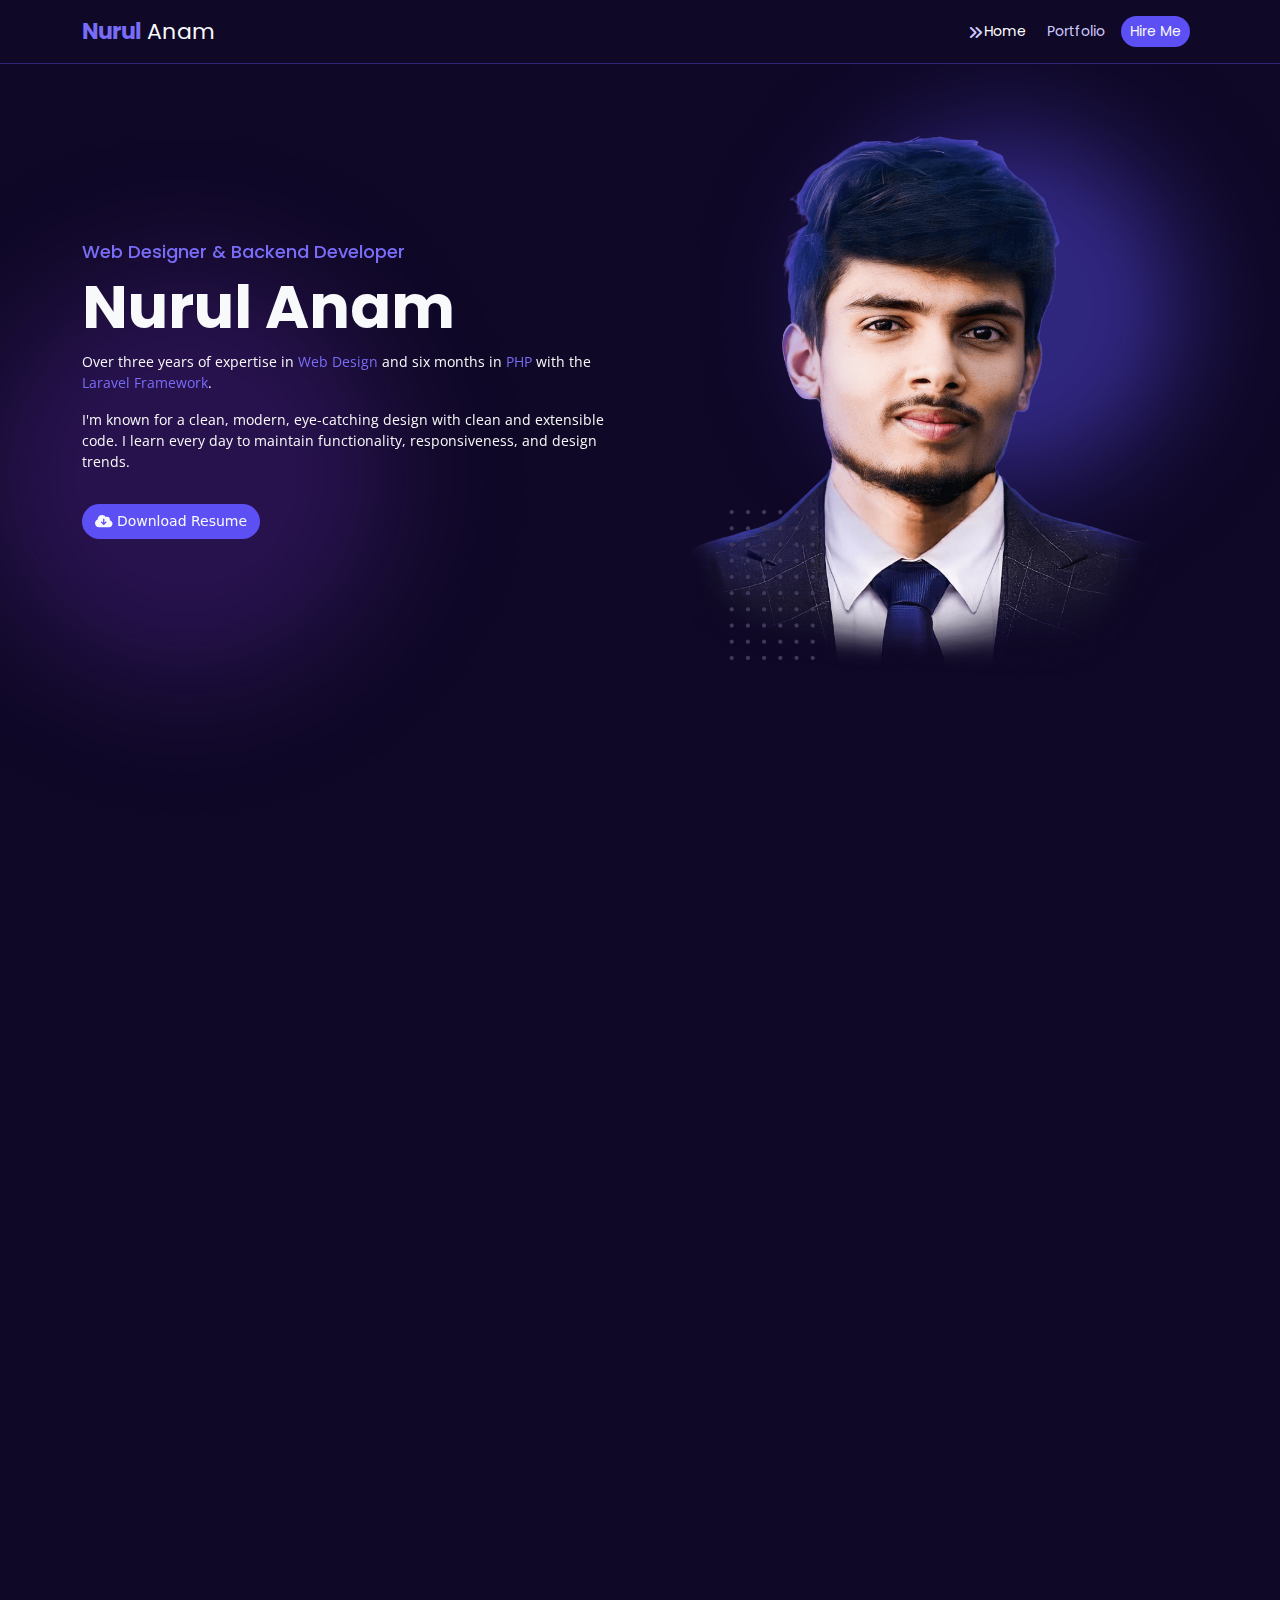
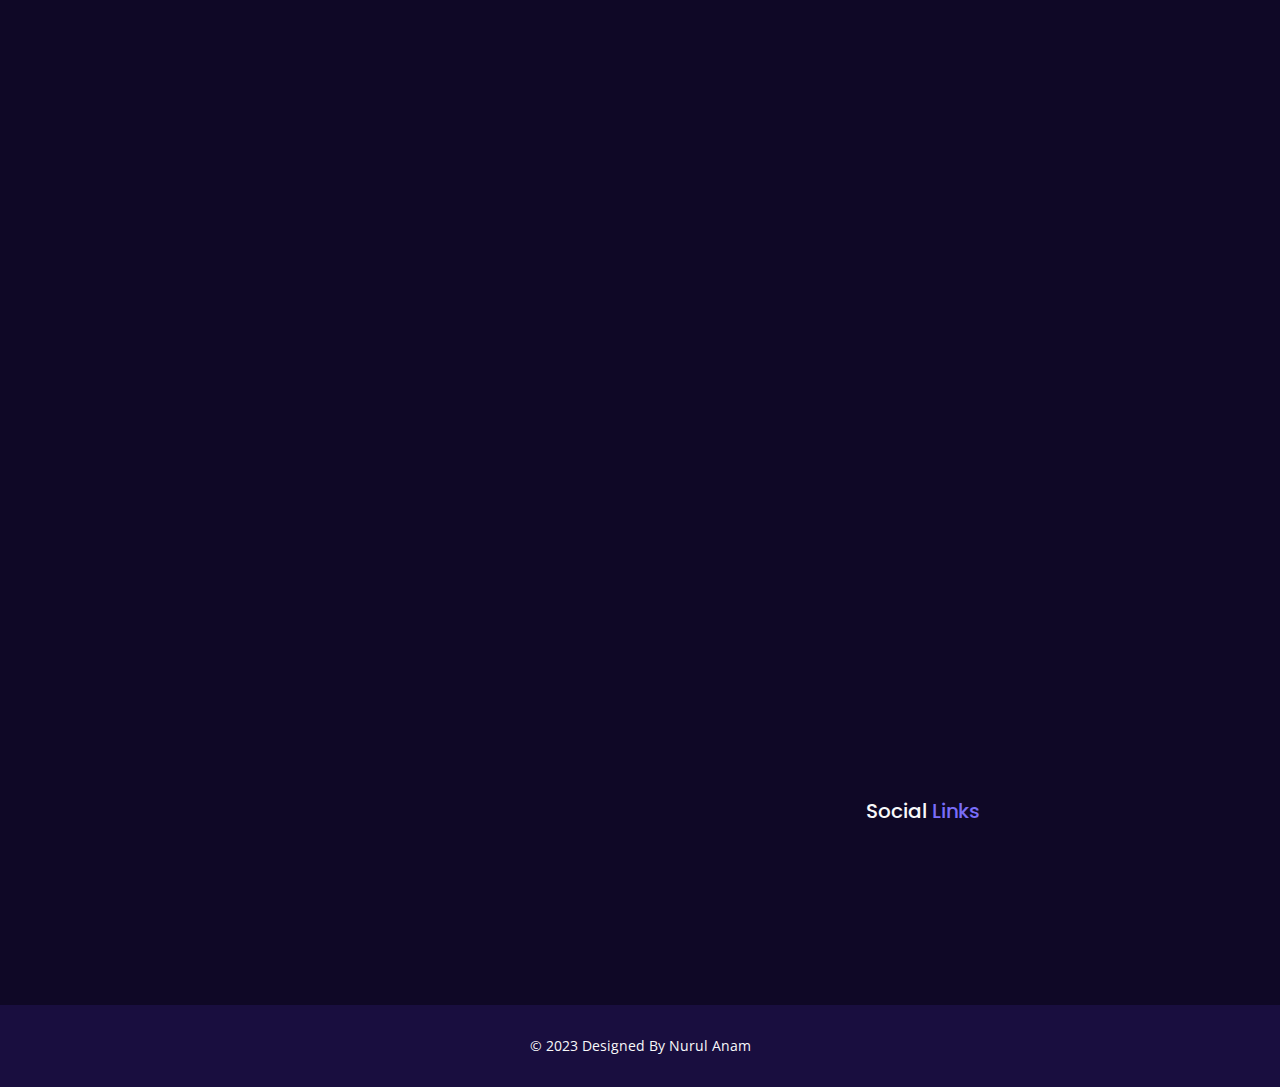
==== commit a0e66e53: "home page project content updated" ====
--- a/index.html
+++ b/index.html
@@ -77,7 +77,7 @@
                 <div class="col-md-6 order-2 order-md-1 align-items-center text-center text-md-start">
                     <div class="banner-texts" data-aos="fade-right" data-aos-easing="fade-left"
                         data-aos-duration="1500">
-                        <h6 class="text-color-1">Web Designer & Backend Developer</h6>
+                        <h2 class="text-color-1">Web Designer & Backend Developer</h2>
                         <h1 class="text-light">Nurul Anam</h1>
                         <p class="text-light">Over three years of expertise in <span class="text-un">Web Design</span>
                             and six months in <span>PHP</span> with the <span>Laravel Framework</span>.</p>
@@ -91,7 +91,7 @@
                 <div class="col-md-6 order-1 order-md-2">
                     <div class="banner-image" data-aos="fade-up" data-aos-easing="flip-down" data-aos-duration="1500"
                         data-aos-delay="100">
-                        <img src="assets/images/NURUL ANAM.png" alt="Nurul Anam" class="img-fluid">
+                        <img src="assets/images/NurulAnam.png" alt="Nurul Anam" class="img-fluid">
                     </div>
                 </div>
             </div>
@@ -309,12 +309,18 @@
                 <div class="col-md-7 text-light text-center text-md-start ps-md-5 my-4 my-md-0" data-aos="fade-left"
                     data-aos-easing="fade-right" data-aos-duration="1500">
                     <h3><span>Landing Page</span> Design for Consultant company.</h3>
-                    <p>Lorem ipsum dolor sit amet consectetur, adipisicing elit. Accusantium assumenda molestias animi
-                        natus sint porro similique atque veniam vitae modi.</p>
-                    <p>Lorem ipsum dolor, sit amet consectetur adipisicing elit. Dolorem excepturi alias sint distinctio
-                        voluptatum harum aperiam doloremque est optio, aliquid itaque vitae quod amet vel pariatur
-                        tempore nostrum corporis molestias! Cupiditate reprehenderit voluptatum, delectus perspiciatis
-                        quo est rem libero debitis harum, deserunt labore.</p>
+                    <p>"<span><strong>Global Gate Advisory LLC</strong></span>" is a consultant company that provides expert advice and support to
+                        businesses and individuals.</p>
+                    <p>The landing page has been optimized for search engines to ensure that it ranks highly in search
+                        results and is easily discoverable by potential clients.n addition, the landing page is fully
+                        customizable, allowing <span><strong>Global Gate Advisory LLC</strong></span> to make updates and changes as their business
+                        evolves.</p>
+                    <p>
+                        I use <span><strong>WordPress</strong></span> with <span><strong>Elementor Page
+                                Builder</strong></span> to make it clean, modern design and focus on ease of use make it
+                        easy for visitors to understand the
+                        benefits of working with the company and take the next step towards a successful partnership.
+                    </p>
                     <button class="btn text-light rounded-pill"><i class="fa-solid fa-eye"></i> Live Preview</button>
                 </div>
             </div>
@@ -333,12 +339,17 @@
                 <div class="col-md-7 order-2 order-md-1 text-light text-center text-md-start text-shadow-img-left pe-md-5 my-4 my-md-0"
                     data-aos="fade-right" data-aos-easing="fade-left" data-aos-duration="1500">
                     <h3><span>PSD to HTML</span> Conversion using Bootstrap.</h3>
-                    <p>Lorem ipsum dolor sit amet consectetur, adipisicing elit. Accusantium assumenda molestias animi
-                        natus sint porro similique atque veniam vitae modi.</p>
-                    <p>Lorem ipsum dolor, sit amet consectetur adipisicing elit. Dolorem excepturi alias sint distinctio
-                        voluptatum harum aperiam doloremque est optio, aliquid itaque vitae quod amet vel pariatur
-                        tempore nostrum corporis molestias! Cupiditate reprehenderit voluptatum, delectus perspiciatis
-                        quo est rem libero debitis harum, deserunt labore.</p>
+                    <p> I created a PSD to HTML conversion using the popular front-end framework,
+                        <span><strong>Bootstrap</strong></span>. This
+                        involved taking a design created in <span><strong>Adobe Photoshop</strong></span> and
+                        transforming it into a functional and
+                        interactive website.
+                    </p>
+                    <p>I utilized Bootstrap's grid system to create clean, structured pages that were optimized for
+                        accessibility and compatibility with a range of devices and screen sizes. Additionally, the
+                        framework's customization options allowed me to add my own styles and branding to the website,
+                        giving it a unique and professional look and feel. With awesome css animation and hover effects.
+                    </p>
                     <button class="btn text-light rounded-pill"><i class="fa-solid fa-eye"></i> Live Preview</button>
                 </div>
                 <div class="col-md-5 order-1 order-md-2 img-pop" data-aos="fade-left" data-aos-easing="fade-right"
@@ -353,8 +364,8 @@
             </div>
             <!-- svg svg1 start -->
             <div class="svg svg1" data-aos="fade-left" data-aos-easing="fade-right" data-aos-duration="1500">
-                <svg class="absolute left-[20%] top-[85%] hidden lg:block" transform="scale(-1 1)" width="432" height="125" fill="none"
-                    data-reveal="in-fade">
+                <svg class="absolute left-[20%] top-[85%] hidden lg:block" transform="scale(-1 1)" width="432"
+                    height="125" fill="none" data-reveal="in-fade">
                     <path
                         d="M1.633 1.29c.308 12.988-3.497 38 10.01 54.328 14.885 19.842 32.162 24.39 52.725 28.521 36.088 7.25 72.202 8.779 109.27 1.774 11.033-2.085 21.968-8.278 32.723-12.617 11.066-4.465 22.127-8.914 33.321-12.404 23.822-7.426 47.443-7.882 71.079-5.229 20.514 2.303 41.669 2.608 61.157 11.122 30.981 6.832 49.838 47.155 58.34 57.199"
                         stroke="#F0B9DD" stroke-width="2" stroke-linecap="round" stroke-linejoin="round"
@@ -373,12 +384,16 @@
                 <div class="col-md-7 text-light text-center text-md-start text-shadow-img-right ps-md-5 my-4 my-md-0"
                     data-aos="fade-left" data-aos-easing="fade-right" data-aos-duration="1500">
                     <h3><span>WordPress Landing Page</span> for Emerald Zambia.</h3>
-                    <p>Lorem ipsum dolor sit amet consectetur, adipisicing elit. Accusantium assumenda molestias animi
-                        natus sint porro similique atque veniam vitae modi.</p>
-                    <p>Lorem ipsum dolor, sit amet consectetur adipisicing elit. Dolorem excepturi alias sint distinctio
-                        voluptatum harum aperiam doloremque est optio, aliquid itaque vitae quod amet vel pariatur
-                        tempore nostrum corporis molestias! Cupiditate reprehenderit voluptatum, delectus perspiciatis
-                        quo est rem libero debitis harum, deserunt labore.</p>
+                    <p>I created a landing page for <span><strong>Emerald Zambia</strong></span> using the powerful <span><strong>WordPress</strong></span> platform. The design of
+                        the page was inspired by the emerald green and black color scheme, creating a visually stunning
+                        and professional appearance.</p>
+                    <p>I utilized an intuitive user interface that allowed for an easy and enjoyable user experience,
+                        and optimized the page for search engines to ensure that it ranks highly in search results.
+                        Additionally, the page was designed to be <span><strong>100% responsive</strong></span>, ensuring that it looks great and
+                        functions seamlessly on any device or screen size.</p>
+                    <p>The green and black color scheme perfectly reflected the brand of <span><strong>Emerald Zambia</strong></span>, and the use of
+                        high-quality images and clear, concise information made it easy for visitors to understand the
+                        services offered and the value of working with the company.</p>
                     <button class="btn text-light rounded-pill"><i class="fa-solid fa-eye"></i> Live Preview</button>
                 </div>
             </div>
@@ -397,12 +412,17 @@
                 <div class="col-md-7 order-2 order-md-1 text-light text-center text-md-start text-shadow-dot-right pe-md-5 my-4 my-md-0"
                     data-aos="fade-right" data-aos-easing="fade-left" data-aos-duration="1500">
                     <h3><span>Security Agency</span> Landing Page Design.</h3>
-                    <p>Lorem ipsum dolor sit amet consectetur, adipisicing elit. Accusantium assumenda molestias animi
-                        natus sint porro similique atque veniam vitae modi.</p>
-                    <p>Lorem ipsum dolor, sit amet consectetur adipisicing elit. Dolorem excepturi alias sint distinctio
-                        voluptatum harum aperiam doloremque est optio, aliquid itaque vitae quod amet vel pariatur
-                        tempore nostrum corporis molestias! Cupiditate reprehenderit voluptatum, delectus perspiciatis
-                        quo est rem libero debitis harum, deserunt labore.</p>
+                    <p>I recently created a landing page for <span><strong>Lima Security Agency</strong></span>, a leading security company located in
+                        Dhaka, Bangladesh. The landing page was built using the versatile and user-friendly <span><strong>WordPress</strong></span>
+                        platform, along with the <span><strong>Elementor page builder</strong></span> and <span><strong>WPForms</strong></span> for the contact form.</p>
+                    <p><span><strong>Elementor</strong></span> allowed me to create a stunning and professional-looking design with ease, while
+                        <span><strong>WPForms</strong></span> made it simple to include a contact form that would allow visitors to get in touch with
+                        <span><strong>Lima Security Agency</strong></span> with just a few clicks.</p>
+                    <p>The landing page was optimized for search engines to ensure that it ranks highly in search
+                        results, and was designed to be <span><strong>100% responsive</strong></span>, ensuring that it looks great and functions
+                        seamlessly on any device or screen size. The use of high-quality images and clear, concise
+                        information made it easy for visitors to understand the services offered and the value of
+                        working with Lima Security Agency.</p>
                     <a href="https://lima-security.com/" target="_blank">
                         <button class="btn text-light rounded-pill"><i class="fa-solid fa-eye"></i> Live
                             Preview</button>
--- a/assets/scss/style.css
+++ b/assets/scss/style.css
@@ -109,6 +109,9 @@
   font-size: 60px;
   font-weight: 700;
 }
+.banner .banner-texts h2 {
+  font-size: 18px;
+}
 .banner .banner-texts a.btn {
   background-color: #5C4FF3;
 }
@@ -445,7 +448,7 @@
   transition: linear 0.3s;
 }
 .recent-projects .img-pop a:hover::before {
-  content: "\f06e";
+  content: "\f00e";
   font: var(--fa-font-solid);
   color: #fff;
   font-size: 30px;
@@ -627,6 +630,12 @@
 }
 
 @media (max-width: 991px) {
+  header nav.navbar ul li a.active::after {
+    left: -20px;
+  }
+  header nav.navbar ul li a:hover::after {
+    left: -20px;
+  }
   .svg {
     display: none;
   }
@@ -635,12 +644,6 @@
   }
 }
 @media (max-width: 767px) {
-  header nav.navbar ul li a.active::after {
-    left: -20px;
-  }
-  header nav.navbar ul li a:hover::after {
-    left: -20px;
-  }
   .quality .quality-box .col-md-3:first-child, .quality .quality-box .col-md-3:nth-child(2) {
     border-bottom: 1px solid rgba(15, 8, 38, 0.4431372549) !important;
   }
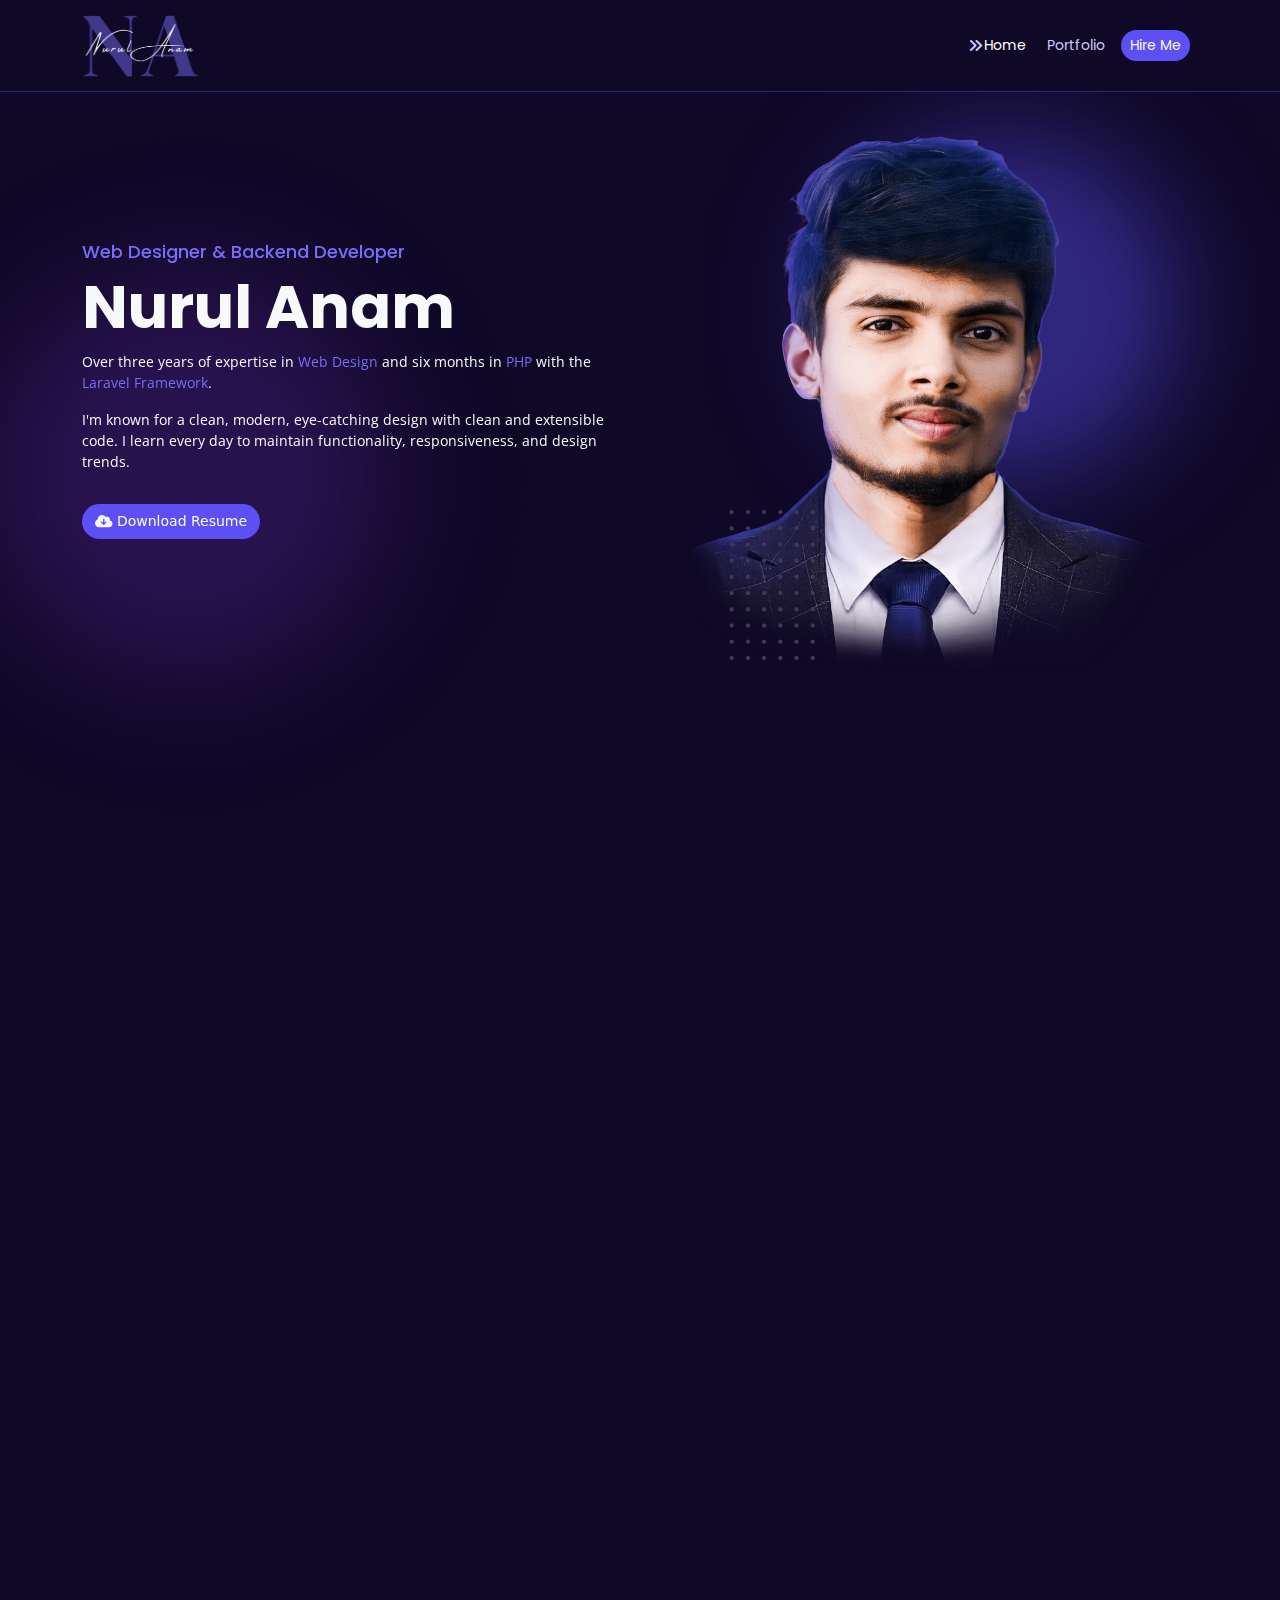
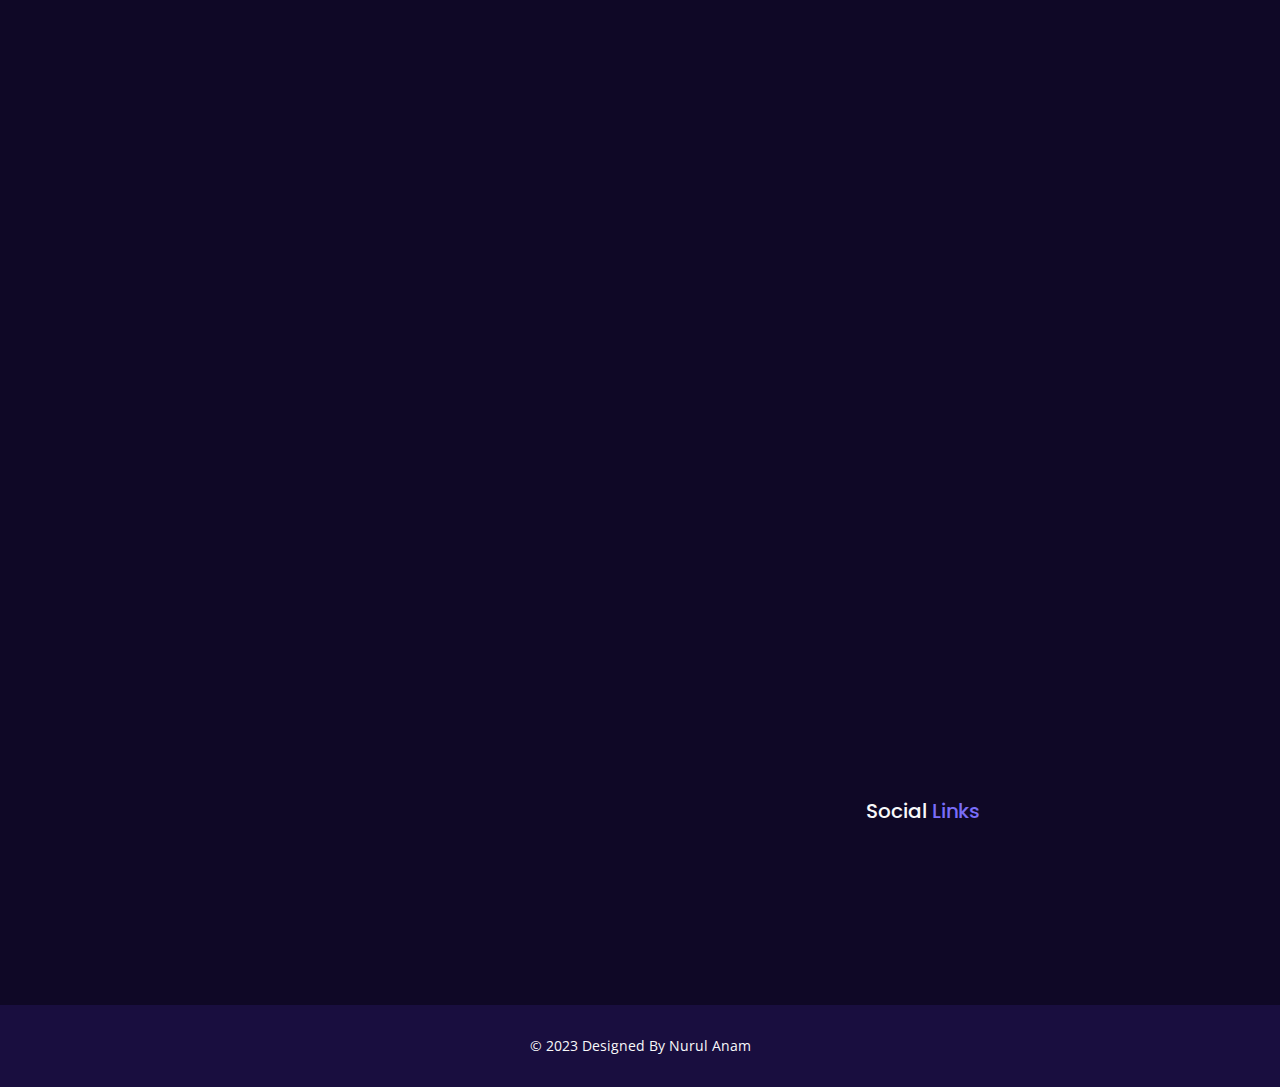
==== commit 2ec2dd46: "meta updataed" ====
--- a/index.html
+++ b/index.html
@@ -6,8 +6,36 @@
     <meta charset="UTF-8">
     <meta http-equiv="X-UA-Compatible" content="IE=edge">
     <meta name="viewport" content="width=device-width, initial-scale=1.0">
+    <link rel="icon" type="image/png" href="assets/images/favicon.png">
     <!-- title -->
-    <title>Nurul Anam : Web Designer And Backend Developer</title>
+    <title>Web Designer And Backend Developer: Nurul Anam</title>
+    <meta name="description"
+        content="I'm a Web Designer and Backend Developer. Utilizing PHP and Laravel framework, I delivers top-notch web development services. As one of the best Web Designer in Bangladesh.">
+    <meta name="keywords"
+        content="Nurul Anam, web designer, backend developer, best web designer in Bangladesh, PHP, Laravel framework, web developer, responsive webdesign, beautiful websites, best portfolio website. best portfolio website in bangladesh, best portfolio website in bd">
+    <meta property="og:title" content="Web Designer And Backend Developer: Nurul Anam">
+    <meta name="og:description"
+        content="I'm a Web Designer and Backend Developer. Utilizing PHP and Laravel framework, I delivers top-notch web development services. As one of the best Web Designer in Bangladesh.">
+    <meta property="og:url" content="https://nurulanam.me/">
+    <meta property="og:image" content="https://nurulanam.me/assets/images/favicon.png">
+    <meta name="copyright" content="Copyright © Nurul Anam">
+    <meta name="distribution" content="Global">
+    <meta name="coverage" content="Worldwide">
+    <meta name="rating" content="General">
+    <meta name="author" content="Nurul Anam">
+    <meta name="owner" content="Nurul Anam">
+    <meta property="fb:pages" content="108594731594849">
+    <meta property="twitter:card" content="summary_large_image">
+    <meta property="twitter:url" content="https://nurulanam.me/">
+    <meta property="twitter:creator" content="@dev_nurul_anam">
+    <meta property="twitter:title" content="Nurul Anam">
+    <meta property="twitter:description"
+        content="I'm a Web Designer and Backend Developer. Utilizing PHP and Laravel framework, I delivers top-notch web development services. As one of the best Web Designer in Bangladesh.">
+    <meta property="twitter:image" content="/assets/images/favicon.png">
+    <meta name="theme-color" content="#0F0826">
+    <meta name="robots" content="index,follow,noodp,noydir">
+    <meta name="googlebot" content="index, follow">
+    <meta name="revisit-after" content="1 day">    
     <!-- fonts -->
     <link rel="preconnect" href="https://fonts.googleapis.com">
     <link rel="preconnect" href="https://fonts.gstatic.com" crossorigin>
@@ -44,7 +72,9 @@
         <!-- navbar start -->
         <nav class="navbar navbar-expand-lg bg-custom-1 fixed-top">
             <div class="container">
-                <a class="navbar-brand text-light" href="#"><span><b>Nurul</b></span> Anam</a>
+                <a class="navbar-brand text-light" href="index.html">
+                    <img src="assets/images/logo.png" alt="Nurul Anam Logo" class="img-fluid" style="max-height: 65px;">
+                </a>
                 <button class="navbar-toggler" type="button" data-bs-toggle="collapse"
                     data-bs-target="#navbarSupportedContent" aria-controls="navbarSupportedContent"
                     aria-expanded="false" aria-label="Toggle navigation">
@@ -411,18 +441,18 @@
             <div class="row align-items-center">
                 <div class="col-md-7 order-2 order-md-1 text-light text-center text-md-start text-shadow-dot-right pe-md-5 my-4 my-md-0"
                     data-aos="fade-right" data-aos-easing="fade-left" data-aos-duration="1500">
-                    <h3><span>Security Agency</span> Landing Page Design.</h3>
-                    <p>I recently created a landing page for <span><strong>Lima Security Agency</strong></span>, a leading security company located in
-                        Dhaka, Bangladesh. The landing page was built using the versatile and user-friendly <span><strong>WordPress</strong></span>
+                    <h3><span>Security Agency</span> Custom Website Design.</h3>
+                    <p>This is a fully custom made website for <span><strong>Lima Security Agency</strong></span>, a leading security company located in
+                        Dhaka, Bangladesh. The Website was built using the versatile and user-friendly <span><strong>WordPress</strong></span>
                         platform, along with the <span><strong>Elementor page builder</strong></span> and <span><strong>WPForms</strong></span> for the contact form.</p>
                     <p><span><strong>Elementor</strong></span> allowed me to create a stunning and professional-looking design with ease, while
                         <span><strong>WPForms</strong></span> made it simple to include a contact form that would allow visitors to get in touch with
                         <span><strong>Lima Security Agency</strong></span> with just a few clicks.</p>
-                    <p>The landing page was optimized for search engines to ensure that it ranks highly in search
+                    <p>The Website was optimized with <span><strong>Yoast SEO</strong></span> for search engines to ensure that it ranks highly in search
                         results, and was designed to be <span><strong>100% responsive</strong></span>, ensuring that it looks great and functions
                         seamlessly on any device or screen size. The use of high-quality images and clear, concise
                         information made it easy for visitors to understand the services offered and the value of
-                        working with Lima Security Agency.</p>
+                        working with <span><strong>Lima Security Agency</strong></span>.</p>
                     <a href="https://lima-security.com/" target="_blank">
                         <button class="btn text-light rounded-pill"><i class="fa-solid fa-eye"></i> Live
                             Preview</button>
